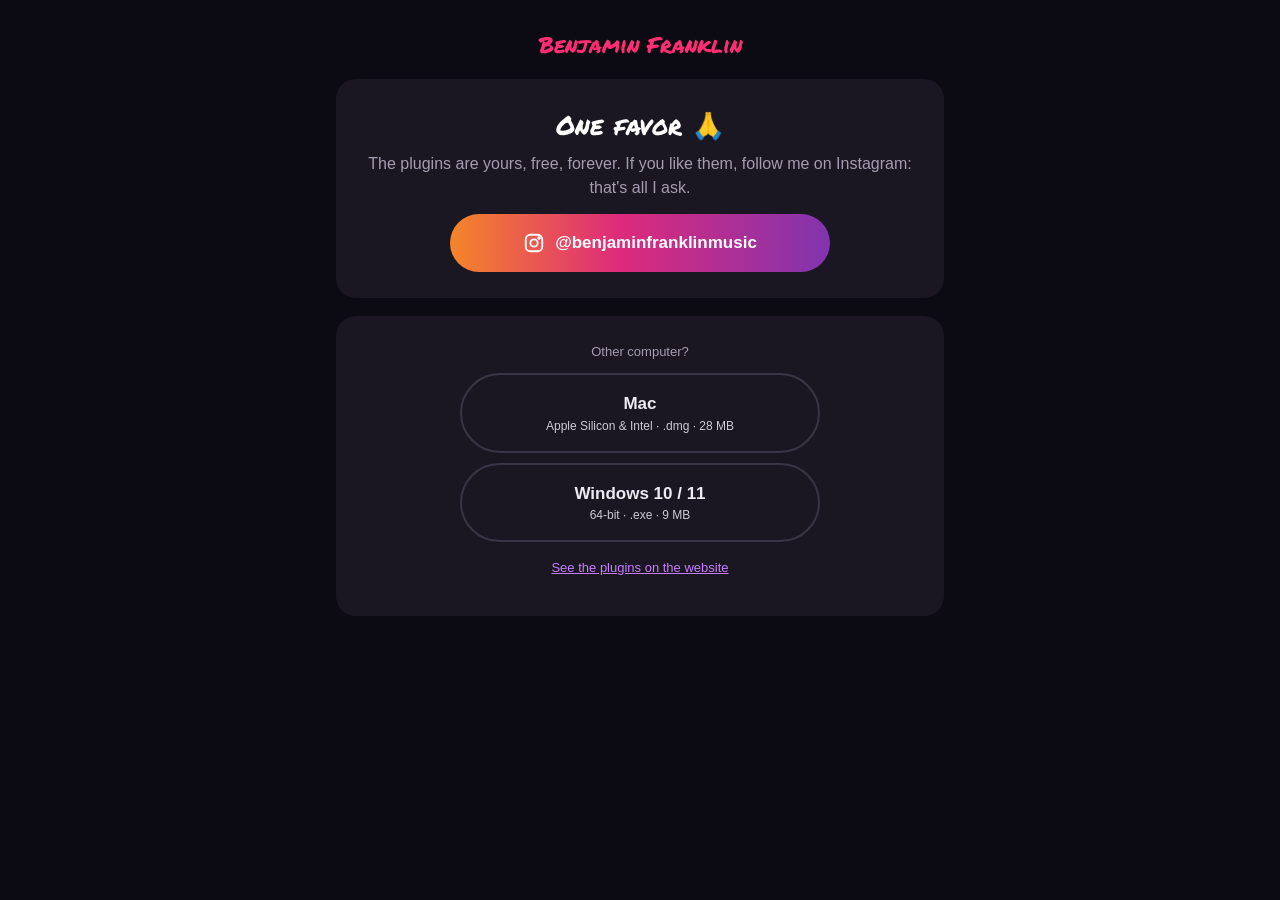
==== download/index.html @ bb2cf70e "Page de téléchargement direct pour le mail + mail v2 (une image, un bouton) Co-Authored-By: Claude O" ====
<!doctype html>
<html lang="en">
<head>
<meta charset="utf-8">
<meta name="viewport" content="width=device-width, initial-scale=1">
<title>Download: 3 free plugins by Benjamin Franklin</title>
<meta name="description" content="Your free plugins by Benjamin Franklin: Plug de fou, SlowMo and Boom. Mac and Windows.">
<meta name="robots" content="noindex">
<meta name="theme-color" content="#0c0a12">
<link rel="icon" href="/img/boombtn.webp">
<style>
@font-face { font-family: "Marker"; src: url("/fonts/PermanentMarker-Regular.ttf") format("truetype"); font-display: swap; }
:root { --bg: #0c0a12; --card: #1a1722; --txt: #eeeaf2; --mute: #a49db0; --pink: #ff2d74; --violet: #c77dff; --green: #8aff2b; }
* { box-sizing: border-box; }
body { margin: 0; background: var(--bg); color: var(--txt); font-family: -apple-system, BlinkMacSystemFont, "Segoe UI", Helvetica, Arial, sans-serif; line-height: 1.5; }
.wrap { max-width: 640px; margin: 0 auto; padding: 28px 16px 48px; }
.brand { font-family: "Marker", cursive; font-size: 22px; color: var(--pink); text-align: center; margin: 0 0 18px; }
.card { background: var(--card); border-radius: 20px; padding: 26px 22px; margin: 0 0 18px; text-align: center; }
h1 { font-size: 30px; line-height: 1.15; margin: 0 0 10px; }
.ok { display: inline-flex; width: 56px; height: 56px; border-radius: 50%; background: var(--green); color: #0c0a12; font-size: 30px; font-weight: 900; align-items: center; justify-content: center; margin: 0 0 14px; }
p { margin: 0 0 12px; color: var(--mute); }
p b { color: var(--txt); }
.btn { display: block; background: var(--pink); color: #fff; text-decoration: none; font-weight: 800; font-size: 17px; padding: 16px 20px; border-radius: 40px; margin: 10px auto 0; max-width: 360px; }
.btn small { display: block; font-weight: 500; font-size: 12px; opacity: .85; }
.btn.ghost { background: transparent; border: 2px solid #3a3546; color: var(--txt); }
.ig { display: flex; align-items: center; justify-content: center; gap: 10px; background: linear-gradient(90deg, #f58529, #dd2a7b 45%, #8134af); color: #fff; text-decoration: none; font-weight: 800; font-size: 17px; padding: 16px 20px; border-radius: 40px; max-width: 380px; margin: 14px auto 0; }
.ig svg { width: 22px; height: 22px; flex: none; }
.big { font-family: "Marker", cursive; font-size: 26px; color: #fff; margin: 0 0 8px; }
ol { text-align: left; margin: 8px auto 0; padding-left: 22px; max-width: 460px; color: var(--mute); }
ol li { margin: 0 0 8px; }
ol b { color: var(--txt); }
.small { font-size: 13px; }
a.lnk { color: var(--violet); }
.copy { background: none; border: 0; color: var(--violet); text-decoration: underline; font: inherit; cursor: pointer; padding: 0; }
[hidden] { display: none !important; }
</style>
</head>
<body>
<div class="wrap">
  <p class="brand">Benjamin Franklin</p>

  <!-- ordinateur : téléchargement lancé automatiquement -->
  <section class="card" id="desk" hidden>
    <div class="ok">✓</div>
    <h1 data-t="dl.title">Your download has started</h1>
    <p data-t="dl.sub" data-html>Plug de fou + SlowMo + Boom, all in one installer for <b id="osname">your computer</b>.</p>
    <p class="small"><span data-t="dl.again">Nothing happened?</span> <a class="lnk" id="again" href="#" data-t="dl.click">Click here</a></p>
  </section>

  <!-- téléphone : les plugins s'installent sur un ordinateur -->
  <section class="card" id="phone" hidden>
    <h1 data-t="ph.title">Open this on your computer</h1>
    <p data-t="ph.sub" data-html>Plugins install on a <b>Mac or Windows PC</b>, not on a phone. Open the email again on your computer, or copy this link: <b>benjaminfranklinmusic.com/download</b></p>
    <p><button class="copy" id="copy" data-t="ph.copy">Copy the link</button></p>
  </section>

  <section class="card">
    <p class="big" data-t="ig.title">One favor 🙏</p>
    <p data-t="ig.sub">The plugins are yours, free, forever. If you like them, follow me on Instagram: that's all I ask.</p>
    <a class="ig" id="igbtn" href="https://instagram.com/benjaminfranklinmusic" target="_blank" rel="noopener"><svg viewBox="0 0 24 24" fill="none" stroke="currentColor" stroke-width="2" aria-hidden="true"><rect x="3" y="3" width="18" height="18" rx="5"/><circle cx="12" cy="12" r="4"/><circle cx="17.5" cy="6.5" r="1" fill="currentColor"/></svg><span>@benjaminfranklinmusic</span></a>
  </section>

  <section class="card" id="steps-mac" hidden>
    <p class="big" data-t="in.title">Install in 30 seconds</p>
    <ol>
      <li data-t="mac.1" data-html>Open the <b>.dmg</b> you just downloaded (double-click).</li>
      <li data-t="mac.2" data-html>Run the installer, tick the plugins you want, click <b>Install</b>.</li>
      <li data-t="mac.3" data-html>Restart your music software. <b>Boom</b> is an instrument: load it on an instrument track.</li>
    </ol>
  </section>

  <section class="card" id="steps-win" hidden>
    <p class="big" data-t="in.title">Install in 30 seconds</p>
    <ol>
      <li data-t="win.1" data-html>Run the <b>.exe</b> you just downloaded.</li>
      <li data-t="win.2" data-html>If Windows says <b>“Windows protected your PC”</b>: <b>More info</b> → <b>Run anyway</b>.</li>
      <li data-t="win.3" data-html>Click <b>Next</b> to the end, then restart your music software. <b>Boom</b> is an instrument: load it on an instrument track.</li>
    </ol>
  </section>

  <section class="card" id="others">
    <p data-t="ot.title" class="small">Other computer?</p>
    <a class="btn ghost" id="b-mac" href="https://github.com/djbenjaminfranklin-sketch/benjamin-franklin-plugins-site/releases/download/v1.1.1/Benjamin-Franklin-Plugins-Mac.dmg">Mac<small>Apple Silicon &amp; Intel · .dmg · 28 MB</small></a>
    <a class="btn ghost" id="b-win" href="https://github.com/djbenjaminfranklin-sketch/benjamin-franklin-plugins-site/releases/download/v1.1.1/Benjamin-Franklin-Plugins-Windows.exe">Windows 10 / 11<small>64-bit · .exe · 9 MB</small></a>
    <p class="small" style="margin-top:16px"><a class="lnk" href="/" data-t="ot.site">See the plugins on the website</a></p>
  </section>
</div>

<script>
// Page d'arrivée du mail : le téléchargement part tout seul, Instagram est proposé après
const MAC = document.getElementById("b-mac").href;
const WIN = document.getElementById("b-win").href;

const FR = {
  "dl.title": "Ton téléchargement a commencé",
  "dl.sub": "Plug de fou + SlowMo + Boom, dans un seul installateur pour <b id=\"osname\">ton ordinateur</b>.",
  "dl.again": "Rien ne s'est passé ?",
  "dl.click": "Clique ici",
  "ph.title": "Ouvre ce lien sur ton ordinateur",
  "ph.sub": "Les plugins s'installent sur un <b>Mac ou un PC Windows</b>, pas sur un téléphone. Rouvre le mail sur ton ordinateur, ou copie ce lien : <b>benjaminfranklinmusic.com/download</b>",
  "ph.copy": "Copier le lien",
  "ig.title": "Un petit service 🙏",
  "ig.sub": "Les plugins sont à toi, gratuits, pour toujours. S'ils te plaisent, abonne-toi à mon Instagram : c'est tout ce que je demande.",
  "in.title": "Installer en 30 secondes",
  "mac.1": "Ouvre le <b>.dmg</b> que tu viens de télécharger (double-clic).",
  "mac.2": "Lance l'installateur, coche les plugins que tu veux, clique sur <b>Installer</b>.",
  "mac.3": "Relance ton logiciel de musique. <b>Boom</b> est un instrument : charge-le sur une piste d'instrument.",
  "win.1": "Lance le <b>.exe</b> que tu viens de télécharger.",
  "win.2": "Si Windows affiche <b>« Windows a protégé votre ordinateur »</b> : <b>Informations complémentaires</b> → <b>Exécuter quand même</b>.",
  "win.3": "Clique sur <b>Suivant</b> jusqu'au bout, puis relance ton logiciel de musique. <b>Boom</b> est un instrument : charge-le sur une piste d'instrument.",
  "ot.title": "Un autre ordinateur ?",
  "ot.site": "Voir les plugins sur le site"
};

const fr = new URLSearchParams(location.search).get("lang") === "fr";
if (fr) {
  document.documentElement.lang = "fr";
  document.title = "Téléchargement : 3 plugins gratuits de Benjamin Franklin";
  document.querySelectorAll("[data-t]").forEach(n => {
    const s = FR[n.dataset.t];
    if (s) { if (n.hasAttribute("data-html")) n.innerHTML = s; else n.textContent = s; }
  });
  try { localStorage.setItem("bf-lang", "fr"); } catch (e) {}
}

// l'abonnement n'est plus exigé avant : la page d'accueil ne doit pas reverrouiller
try { localStorage.setItem("bf-unlocked", "1"); } catch (e) {}

const ua = navigator.userAgent;
const iPad = /Macintosh/.test(ua) && navigator.maxTouchPoints > 1;
const phone = iPad || /iPhone|iPad|iPod|Android|Mobile/i.test(ua);
const win = !phone && /Windows/i.test(ua);
const mac = !phone && /Macintosh|Mac OS X/i.test(ua);

if (phone) {
  document.getElementById("phone").hidden = false;
  document.getElementById("copy").addEventListener("click", e => {
    const url = "https://benjaminfranklinmusic.com/download/" + (fr ? "?lang=fr" : "");
    const done = () => { e.target.textContent = fr ? "Lien copié ✓" : "Link copied ✓"; };
    if (navigator.share) navigator.share({ url }).catch(() => {});
    else if (navigator.clipboard) navigator.clipboard.writeText(url).then(done, () => {});
  });
} else if (mac || win) {
  const file = mac ? MAC : WIN;
  document.getElementById("desk").hidden = false;
  document.getElementById(mac ? "steps-mac" : "steps-win").hidden = false;
  document.getElementById("osname").textContent = mac ? "Mac" : "Windows";
  document.getElementById("again").href = file;
  document.getElementById(mac ? "b-mac" : "b-win").hidden = true;
  setTimeout(() => { location.href = file; }, 700);
}
</script>
</body>
</html>
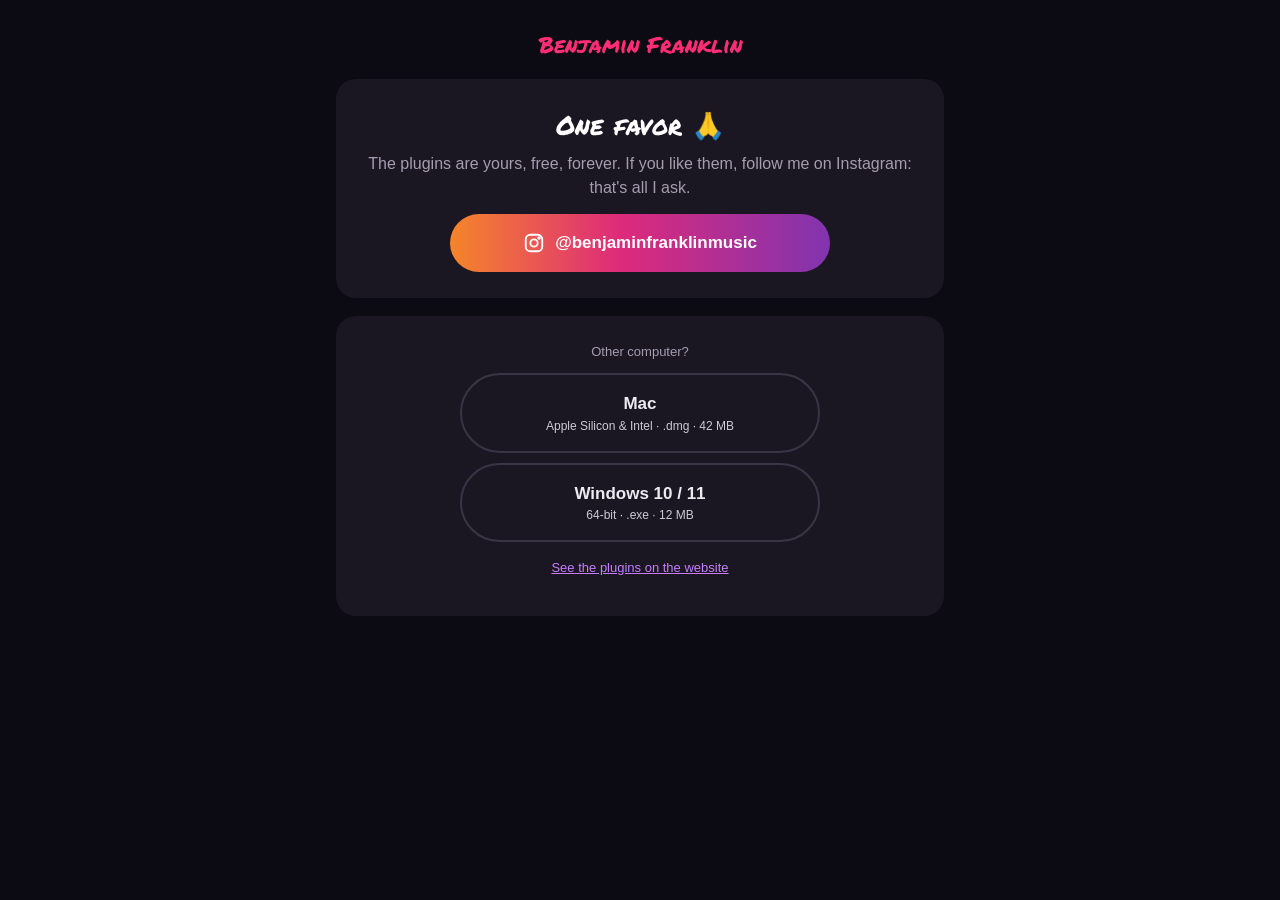
==== commit d434ba0b: "Site : PUMP (#04) + pack 4 plugins v1.2.0 Co-Authored-By: Claude Opus 5.5 <noreply@anthropic.com> Cl" ====
--- a/download/index.html
+++ b/download/index.html
@@ -3,8 +3,8 @@
 <head>
 <meta charset="utf-8">
 <meta name="viewport" content="width=device-width, initial-scale=1">
-<title>Download: 3 free plugins by Benjamin Franklin</title>
-<meta name="description" content="Your free plugins by Benjamin Franklin: Plug de fou, SlowMo and Boom. Mac and Windows.">
+<title>Download: 4 free plugins by Benjamin Franklin</title>
+<meta name="description" content="Your free plugins by Benjamin Franklin: Plug de fou, SlowMo, Boom and PUMP. Mac and Windows.">
 <meta name="robots" content="noindex">
 <meta name="theme-color" content="#0c0a12">
 <link rel="icon" href="/img/boombtn.webp">
@@ -43,7 +43,7 @@
   <section class="card" id="desk" hidden>
     <div class="ok">✓</div>
     <h1 data-t="dl.title">Your download has started</h1>
-    <p data-t="dl.sub" data-html>Plug de fou + SlowMo + Boom, all in one installer for <b id="osname">your computer</b>.</p>
+    <p data-t="dl.sub" data-html>Plug de fou + SlowMo + Boom + PUMP, all in one installer for <b id="osname">your computer</b>.</p>
     <p class="small"><span data-t="dl.again">Nothing happened?</span> <a class="lnk" id="again" href="#" data-t="dl.click">Click here</a></p>
   </section>
 
@@ -80,8 +80,8 @@
 
   <section class="card" id="others">
     <p data-t="ot.title" class="small">Other computer?</p>
-    <a class="btn ghost" id="b-mac" href="https://github.com/djbenjaminfranklin-sketch/benjamin-franklin-plugins-site/releases/download/v1.1.1/Benjamin-Franklin-Plugins-Mac.dmg">Mac<small>Apple Silicon &amp; Intel · .dmg · 28 MB</small></a>
-    <a class="btn ghost" id="b-win" href="https://github.com/djbenjaminfranklin-sketch/benjamin-franklin-plugins-site/releases/download/v1.1.1/Benjamin-Franklin-Plugins-Windows.exe">Windows 10 / 11<small>64-bit · .exe · 9 MB</small></a>
+    <a class="btn ghost" id="b-mac" href="https://github.com/djbenjaminfranklin-sketch/benjamin-franklin-plugins-site/releases/download/v1.2.0/Benjamin-Franklin-Plugins-Mac.dmg">Mac<small>Apple Silicon &amp; Intel · .dmg · 42 MB</small></a>
+    <a class="btn ghost" id="b-win" href="https://github.com/djbenjaminfranklin-sketch/benjamin-franklin-plugins-site/releases/download/v1.2.0/Benjamin-Franklin-Plugins-Windows.exe">Windows 10 / 11<small>64-bit · .exe · 12 MB</small></a>
     <p class="small" style="margin-top:16px"><a class="lnk" href="/" data-t="ot.site">See the plugins on the website</a></p>
   </section>
 </div>
@@ -93,7 +93,7 @@
 
 const FR = {
   "dl.title": "Ton téléchargement a commencé",
-  "dl.sub": "Plug de fou + SlowMo + Boom, dans un seul installateur pour <b id=\"osname\">ton ordinateur</b>.",
+  "dl.sub": "Plug de fou + SlowMo + Boom + PUMP, dans un seul installateur pour <b id=\"osname\">ton ordinateur</b>.",
   "dl.again": "Rien ne s'est passé ?",
   "dl.click": "Clique ici",
   "ph.title": "Ouvre ce lien sur ton ordinateur",
@@ -115,16 +115,13 @@
 const fr = new URLSearchParams(location.search).get("lang") === "fr";
 if (fr) {
   document.documentElement.lang = "fr";
-  document.title = "Téléchargement : 3 plugins gratuits de Benjamin Franklin";
+  document.title = "Téléchargement : 4 plugins gratuits de Benjamin Franklin";
   document.querySelectorAll("[data-t]").forEach(n => {
     const s = FR[n.dataset.t];
     if (s) { if (n.hasAttribute("data-html")) n.innerHTML = s; else n.textContent = s; }
   });
   try { localStorage.setItem("bf-lang", "fr"); } catch (e) {}
 }
-
-// l'abonnement n'est plus exigé avant : la page d'accueil ne doit pas reverrouiller
-try { localStorage.setItem("bf-unlocked", "1"); } catch (e) {}
 
 const ua = navigator.userAgent;
 const iPad = /Macintosh/.test(ua) && navigator.maxTouchPoints > 1;
@@ -134,6 +131,7 @@
 
 if (phone) {
   document.getElementById("phone").hidden = false;
+  document.querySelector("[data-t='ot.title']").textContent = fr ? "Les fichiers, pour plus tard :" : "The files, for later:";
   document.getElementById("copy").addEventListener("click", e => {
     const url = "https://benjaminfranklinmusic.com/download/" + (fr ? "?lang=fr" : "");
     const done = () => { e.target.textContent = fr ? "Lien copié ✓" : "Link copied ✓"; };
